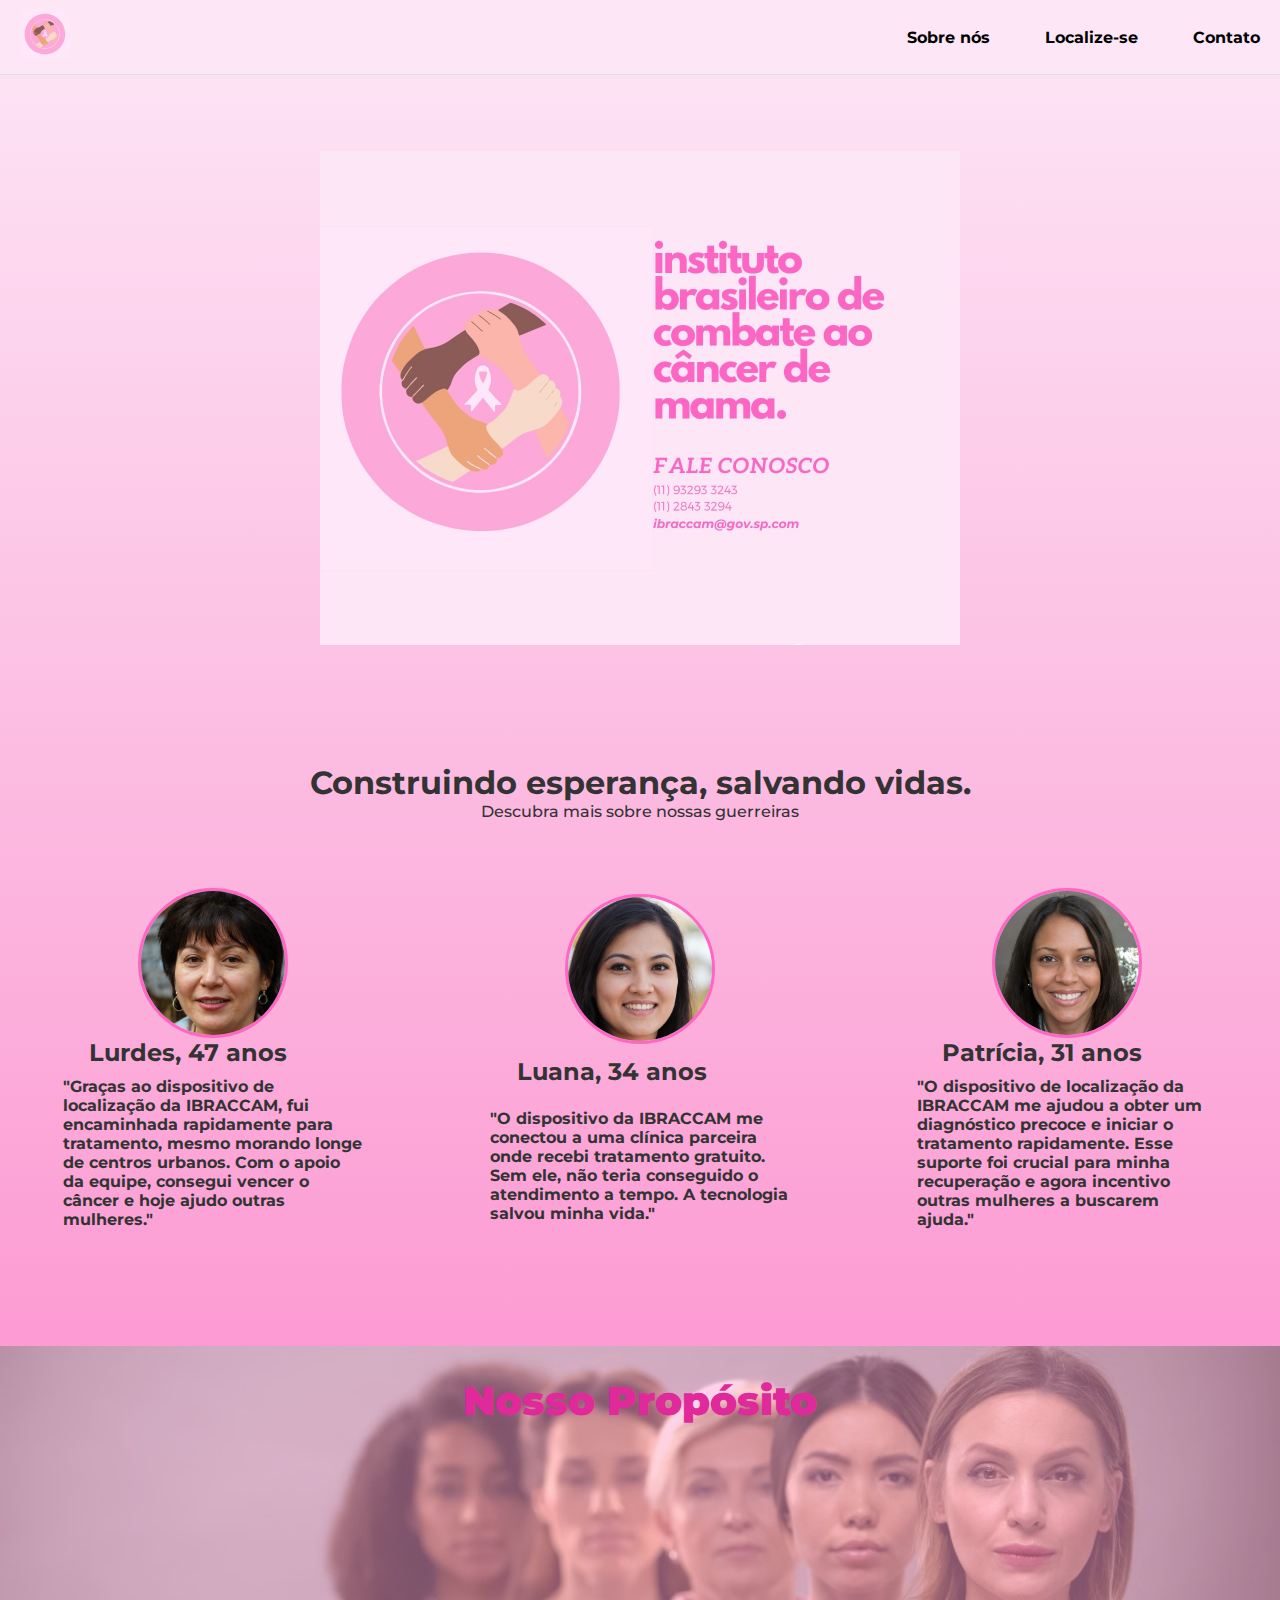
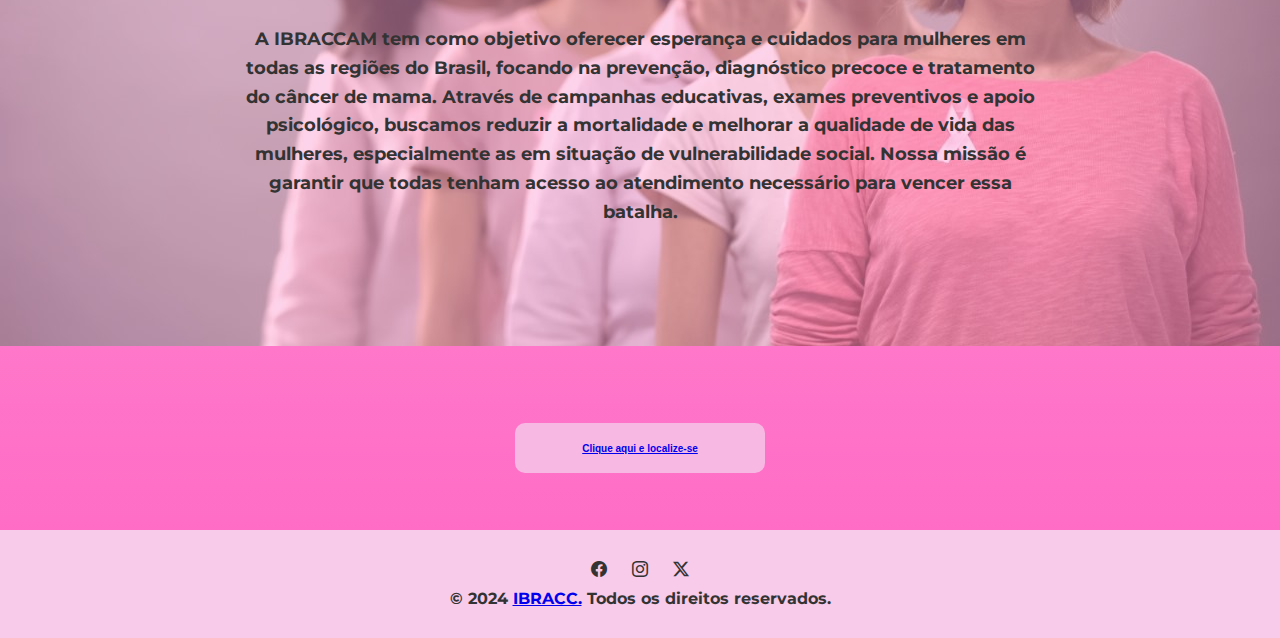
==== index.html @ c4610cc7 "hehe falto o link" ====
<!DOCTYPE html>
<html lang="pt-BR">
<head>
    <meta charset="UTF-8">
    <meta name="viewport" content="width=device-width, initial-scale=1.0">
    <title>IBRACCAM</title>

    <!--link pra fav icon do site-->
    <link rel="icon" type="image/x-icon" href="fotos e imagens/ibraccamico.ico">
    <link href="https://fonts.googleapis.com/css2?family=Montserrat:wght@400;700&display=swap" rel="stylesheet">

    <link rel="stylesheet" href="style.css">
    <!--esse stylesheet e pra colocar fotos das reder sociais ok? se nao quiser mexer blz-->
    <link rel="stylesheet" href="https://cdn.jsdelivr.net/npm/bootstrap-icons@1.11.3/font/bootstrap-icons.min.css">
</head>
<body>
    <header>
      <div class="header-container">
        <div class="logo">
            <a href="index.html"><img src="fotos e imagens/logocalabreso.svg" alt="Logo"></a>
        </div>
      <nav>
        <ul class="menu">
          <li><a href="#">Sobre nós</a> </li>
          
          <li><a href="#">Localize-se</a> </li>
         
          <li><a href="#">Contato</a> </li>
        </ul>
      </nav>
    </header>

    <!-- menu principal e slide de banner la -->
    <br><br><br><br>
    <section class="main-section">
        <div class="slider">
            <div class="slide">
                
                    <img src="fotos e imagens/slide1.png" alt="Slide1">
                
                   
                    <!-- oq isso faz joh? resp: é o texto escondido la nego, tem que mexer nele -->
                      <h1 class="ibraccam-text">
                        A IBRACCAM - Instituto Brasileiro de Combate ao Câncer de Mama - é uma instituição sem fins lucrativos que 
                        se dedica à prevenção, diagnóstico precoce, tratamento e conscientização sobre o câncer de mama no Brasil. 
                        O instituto tem como principal objetivo ampliar o acesso a informações e cuidados de saúde para mulheres 
                        em todas as regiões do país, especialmente aquelas em situação de vulnerabilidade social. Através de campanhas educativas, 
                        exames preventivos e apoio psicológico, o IBRACCAM busca reduzir a mortalidade e melhorar a qualidade de vida das mulheres afetadas pela doença.
                      </h1>
                      

                </div>

                 <!--setinha do slider acima -->
                <div class="seta">
                   <a href="#">
                  <img src="fotos e imagens/seta2.png" alt="arrow1" class="direita">
                  <img src="fotos e imagens/seta1.png" alt="arrow2" class="esquerda">
                  </a>  
              </div>

            </div>
            
        </div>
    </section>
   
    


    <br><br><br><br>
                    <section>
                        <br><br>
                    <strong><h1><center>Construindo esperança, salvando vidas.</center></h1></strong>
                         <center><p style="font-weight: 500; font-size: 16px;">Descubra mais sobre nossas guerreiras</p></center>
                    <br><br><br>
                   <div class="guerreiras">
                        <div class="guerreiras">
                            <img src="fotos e imagens/alguem1.png" alt="alg1">
                            <strong><h1>Lurdes, 47 anos</h1></strong><br>
                            <p>"Graças ao dispositivo de localização da IBRACCAM, fui encaminhada rapidamente para tratamento, mesmo morando longe de centros urbanos. Com o apoio da equipe, consegui vencer o câncer e hoje ajudo outras mulheres."</p>
                          </div>
                          <div class="guerreiras">
                            <img src="fotos e imagens/alguem2.png" alt="alg2">
                            <strong><h1>Luana, 34 anos</h1></strong><br>
                            <p>"O dispositivo da IBRACCAM me conectou a uma clínica parceira onde recebi tratamento gratuito. Sem ele, não teria conseguido o atendimento a tempo. A tecnologia salvou minha vida."</p>
                          </div>
                            <div class="guerreiras">
                            <img src="fotos e imagens/alguem3.png" alt="alg3">
                            <strong><h1>Patrícia, 31 anos</h1></strong><br>
                            <p>"O dispositivo de localização da IBRACCAM me ajudou a obter um diagnóstico precoce e iniciar o tratamento rapidamente. Esse suporte foi crucial para minha recuperação e agora incentivo outras mulheres a buscarem ajuda."</p>
                          </div>
                        </div>
                      </div>
           
               
            <!-- se quiser botar mais coisa aqui suave--> 
        </div>
    </section>
    <br><br><br>
  
    <!--oq isso faz joh? resp: nada é pra ser um texto que ficaria la embaixo no rodape so q eu nao mexi nele -->
    <section class="about-section">
      <h1><strong> Nosso Propósito</strong></h1> 
      <p>A IBRACCAM tem como objetivo oferecer esperança e cuidados para mulheres em todas as regiões do Brasil, focando na prevenção, diagnóstico precoce e tratamento do câncer de mama. Através de campanhas educativas, exames preventivos e apoio psicológico, buscamos reduzir a mortalidade e melhorar a qualidade de vida das mulheres, especialmente as em situação de vulnerabilidade social. Nossa missão é garantir que todas tenham acesso ao atendimento necessário para vencer essa batalha. </p>
 
 
    </section>

  <br><br><br>

  <section>

    <div class="cta-container">
      <button class="cta-button"><a href="#">Clique aqui e localize-se</a> </button>
      </div>
  </div>

  </section>

  <br><br><br>

    <!-- rodape -->
    <footer>
        <div class="social-media">
            <a href="https://www.facebook.com"><i class="bi bi-facebook"></i></a>
            <a href="https://www.instagram.com"><i class="bi bi-instagram"></i></a>
            <a href="https://www.x.com"><i class="bi bi-twitter-x"></i></a>
        </div>
        <p>&copy; 2024 <a href="index.html">IBRACC.</a>  Todos os direitos reservados.</p>
    </footer>
</body>
</html>
---- style.css ----
/* Reset básico */
* {
    margin: 0;
    padding: 0;
    box-sizing: border-box;
}

body {
    font-family: 'Montserrat', sans-serif;
    background: linear-gradient(0deg,  #ff66c4,#fca8d8,#fde6f6);
    background-color: #f9f9f9;
    color: #333;
}
/*cabecalgo onde fica os coiso la de sobre nos o coiso la de cima*/
header {
    background-color: #fde6f6;
    border-bottom: 1px solid #e0e0e0;
    padding: 10px 20px;
}

.header-container {
    display: flex;
    justify-content: space-between;
    align-items: center;
}
/*logo ne carai*/
.logo img {
    max-width: 50px;
}
/*aqui e foto das muie*/
.guerreiras {
    display: flex;
    justify-content: space-around;
    flex-wrap: wrap;
    margin-bottom: 50px;
}

.guerreiras div {
    display: flex;
    align-items: center;
    text-align: left;
    max-width: 300px;
    margin: 10px;
}

.guerreiras img {
    max-width: 150px;
    height: 150px; 
    object-fit: cover;
    border-radius: 50%; /* bordinha redonda aquela pique foto do dc*/
    border: 3px solid #ff66c4; /* cor da borda lindas*/
}

.guerreiras p {
    /* cor do texto e tamanho*/
    font-weight: 700;
    margin-top: 10px;
    font-size: 16px;
    color: #333;
}

.guerreiras h1 {
    margin: 0;
    font-size: 1.5em;
}

nav ul {
    list-style: none;
    display: flex;
    gap: 55px;
}

nav ul li a {
    text-decoration: none;
    color: black;
    font-weight: bold;
}

nav ul li a:hover { /*baguio de passar o mouse por cima*/
    color: #ff66c4;
    transition: opacity 0.50s ease-in-out, visibility 0.35s ease-in-out;
}
/*quem somos nos buttom*/
.QSMS-button {
    background-color: #ff4081;
    color: #fff;
    padding: 10px 15px;
    border-radius: 20px;
    text-decoration: none;
    font-weight: bold;
}

.QSMS-button:hover {
    background-color: #e0356b;
}
/*secao principal*/
.main-section {
    position: relative;
    text-align: center;
}
/*aqui é os coiso daquele banner*/
.slider {
    max-width: 100%;
    position: relative;
    overflow: hidden;
}

.slide {
    position: relative;
}

.slide img {
    width: 50%;
    height: absolute;
}

.slide-text {
    position: absolute;
    top: 50%;
    left: 50%;
    transform: translate(-50%, -50%);
    color: #fff;
    text-align: center;
}

.slide-text h1 {
    font-size: 48px;
    line-height: 1.2;
}
/*aqui e um botao que eu n sei mto bem oq fazer

atualizacao: pensei em fazer o mapa do coiso aqui, oq vcs acham?
*/
.cta-container {
    display: flex;
    flex-direction: column;
    justify-content: center;
    align-items: center;
    margin-top: 20px;
}

.cta-button {     /*so centralizei o botao e o mapa pq tava dando nos nervo ja fi*/
    background-color: #f7b8e4;
    color: #ff66c4;
    padding: 10px 20px;
    border: none;
    border-radius: 10px;
    cursor: pointer;
    transition: all 0.6s ease; 
    width: 250px; 
    height: 50px;
    text-align: center; 
    font-weight: 700;
    font-size: 10px;
}

.map-area {
    opacity: 0;
    visibility: hidden; /*usado pa dexa o mapa escondido e invisivel com a opacity no 0*/
    margin-top: 10px;
    transition: opacity 0.6s ease; /* Transição suave para a área do mapa */
    /*n tava tao suanve e mudei pra 0.6*/
}

.cta-button:hover + .map-area {
    opacity: 1;
    visibility: visible;
}

.map-area iframe { /*tamanho do mapa*/
     width: 300px;
    height: 200px; 
}


/* aqui é o sobre */
.about-section {
    background-image: url('fotos e imagens/fundo2.jpg'); 
    background-size: cover; 
    background-position: center; 
    background-repeat: no-repeat; 
    padding: 80px 20px;
    color: #333; 
    font-weight: 700;
    text-align: center;
    width: 100vw; 
    height: 600px;
    box-sizing: border-box; 
}

.about-section h1 {
    font-size: 2.5em; 
    margin-top: -50px;  
    color: #e02a9b; 
}

.about-section p {
    max-width: 800px; 
    margin: 0 auto; 
    font-size: 18px;
    line-height: 1.6; 
    margin-top: 200px; 
}

/*rodape*/
footer {
    background-color:  #f7cbe9;
    color: #333;
    text-align: center;
    padding: 30px;
    font-weight: bold;
}

footer .social-media a  { /*usei os icons do bootstrap*/
    color: #333;
    width: 30px;
    margin: 0 10px;
    transition: color 0.6s; /*o tempinho da mudanca de cor do icon*/
}

footer .social-media a:hover { /*baguio de passar o mouse por cima*/
    color: #ff66c4;

    }
    
footer p {
    margin-top: 10px;
}
.submenu {
    opacity: 0;
    visibility: hidden;
    transition: opacity 0.50s ease-in-out, visibility 0.35s ease-in-out;
    
    
  }
  
  .menu li:hover .submenu {
    opacity: 10;
    visibility: visible;
  }
  
  /*aqui é o texto escondido*/
.ibraccam-text {
    opacity: 0;
    visibility: hidden;
    transition: opacity 0.50s ease-in-out, visibility 0.5s ease-in-out;
    background-color:  #fde6f6;
    color: #ff66c4; 
    padding: 30px;
    position: absolute;
    bottom: 10%;
    left: 50%;
    transform: translateX(-50%);
    width: 50%;
    text-align: center;
}

/* aqui é pra quadno passar o mouse por cimna ele fazer o coiso aparecer*/
.slider:hover .ibraccam-text {
    opacity: 1;
    visibility: visible;
}


/*setinha build*/
.esquerda {
width: 70px;
position: absolute;
right: 0px;
bottom: 40%;
opacity: 0;
transition: right 0.80s;
}
.direita {
    width: 70px;
position: absolute;
left: 0px;
bottom: 40%;
opacity: 0;
transition: left 0.80s;
}

.slider:hover .esquerda {
right: 170px;
opacity: 1;
}

.slider:hover .direita {
    left: 170px;
    opacity: 1;
    }
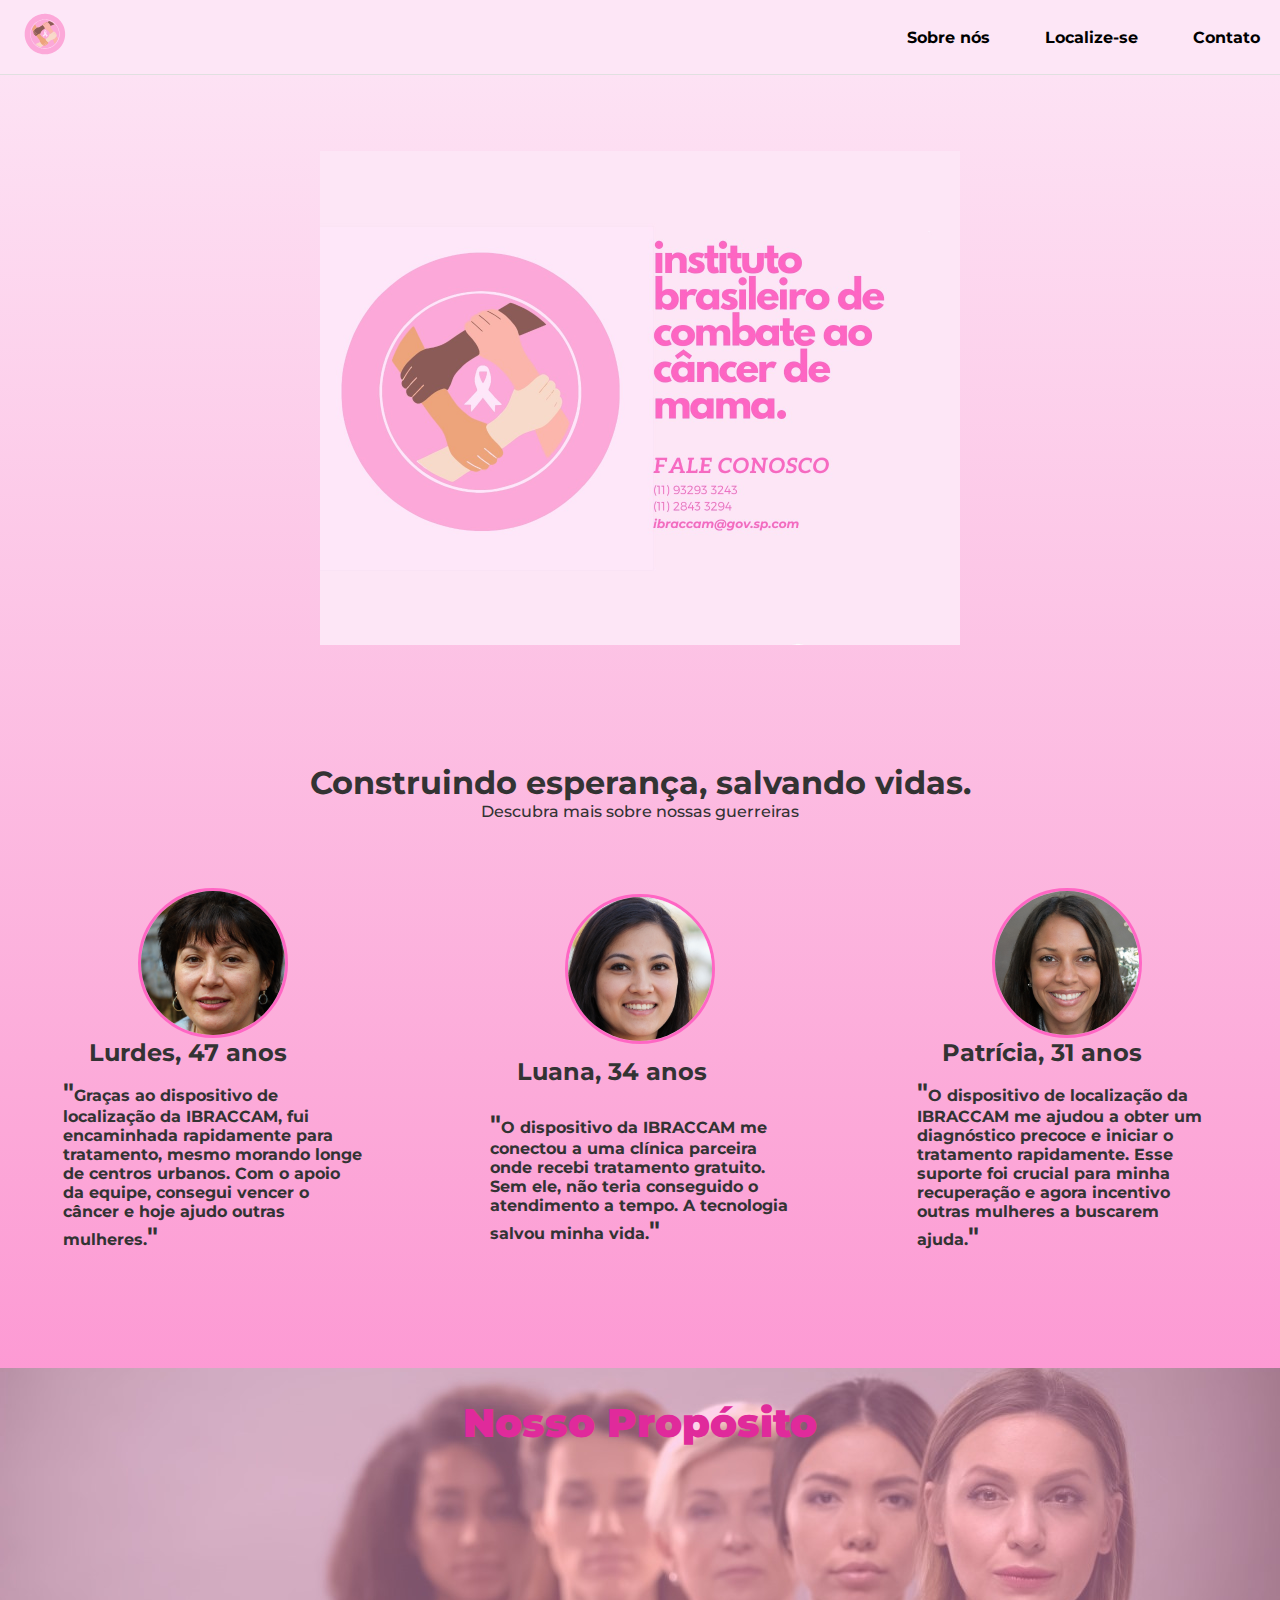
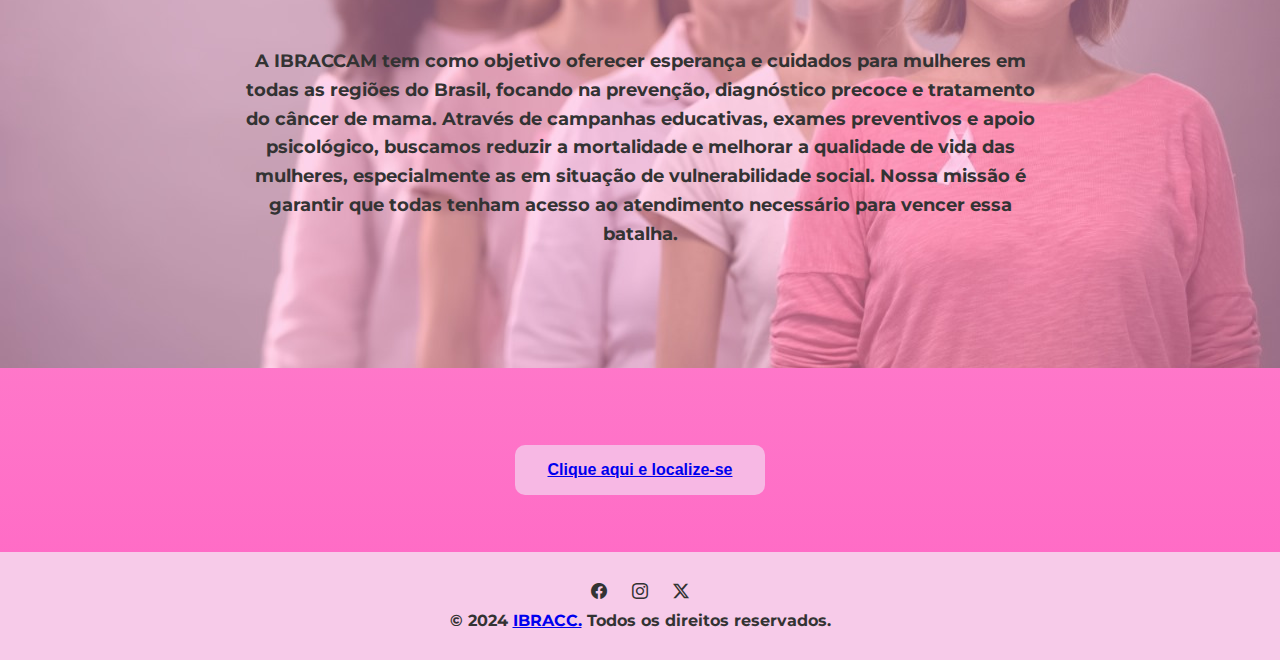
==== commit ffbba7fb: "update" ====
--- a/index.html
+++ b/index.html
@@ -77,17 +77,17 @@
                         <div class="guerreiras">
                             <img src="fotos e imagens/alguem1.png" alt="alg1">
                             <strong><h1>Lurdes, 47 anos</h1></strong><br>
-                            <p>"Graças ao dispositivo de localização da IBRACCAM, fui encaminhada rapidamente para tratamento, mesmo morando longe de centros urbanos. Com o apoio da equipe, consegui vencer o câncer e hoje ajudo outras mulheres."</p>
+                            <p><span class="aspas">"</span>Graças ao dispositivo de localização da IBRACCAM, fui encaminhada rapidamente para tratamento, mesmo morando longe de centros urbanos. Com o apoio da equipe, consegui vencer o câncer e hoje ajudo outras mulheres.<span class="aspas">"</span></p>
                           </div>
                           <div class="guerreiras">
                             <img src="fotos e imagens/alguem2.png" alt="alg2">
                             <strong><h1>Luana, 34 anos</h1></strong><br>
-                            <p>"O dispositivo da IBRACCAM me conectou a uma clínica parceira onde recebi tratamento gratuito. Sem ele, não teria conseguido o atendimento a tempo. A tecnologia salvou minha vida."</p>
+                            <p><span class="aspas">"</span>O dispositivo da IBRACCAM me conectou a uma clínica parceira onde recebi tratamento gratuito. Sem ele, não teria conseguido o atendimento a tempo. A tecnologia salvou minha vida.<span class="aspas">"</span></p>
                           </div>
                             <div class="guerreiras">
                             <img src="fotos e imagens/alguem3.png" alt="alg3">
                             <strong><h1>Patrícia, 31 anos</h1></strong><br>
-                            <p>"O dispositivo de localização da IBRACCAM me ajudou a obter um diagnóstico precoce e iniciar o tratamento rapidamente. Esse suporte foi crucial para minha recuperação e agora incentivo outras mulheres a buscarem ajuda."</p>
+                            <p><span class="aspas">"</span>O dispositivo de localização da IBRACCAM me ajudou a obter um diagnóstico precoce e iniciar o tratamento rapidamente. Esse suporte foi crucial para minha recuperação e agora incentivo outras mulheres a buscarem ajuda.<span class="aspas">"</span></p>
                           </div>
                         </div>
                       </div>
@@ -111,7 +111,7 @@
   <section>
 
     <div class="cta-container">
-      <button class="cta-button"><a href="#">Clique aqui e localize-se</a> </button>
+      <button class="cta-button"><a href="localizese.html">Clique aqui e localize-se</a> </button>
       </div>
   </div>
 
--- a/style.css
+++ b/style.css
@@ -57,6 +57,7 @@
     margin-top: 10px;
     font-size: 16px;
     color: #333;
+    
 }
 
 .guerreiras h1 {
@@ -137,6 +138,11 @@
     justify-content: center;
     align-items: center;
     margin-top: 20px;
+}
+
+/*aspas caralho*/
+.aspas {
+    font-size: 25px;
 }
 
 .cta-button {     /*so centralizei o botao e o mapa pq tava dando nos nervo ja fi*/
@@ -151,7 +157,7 @@
     height: 50px;
     text-align: center; 
     font-weight: 700;
-    font-size: 10px;
+    font-size: 16px;
 }
 
 .map-area {
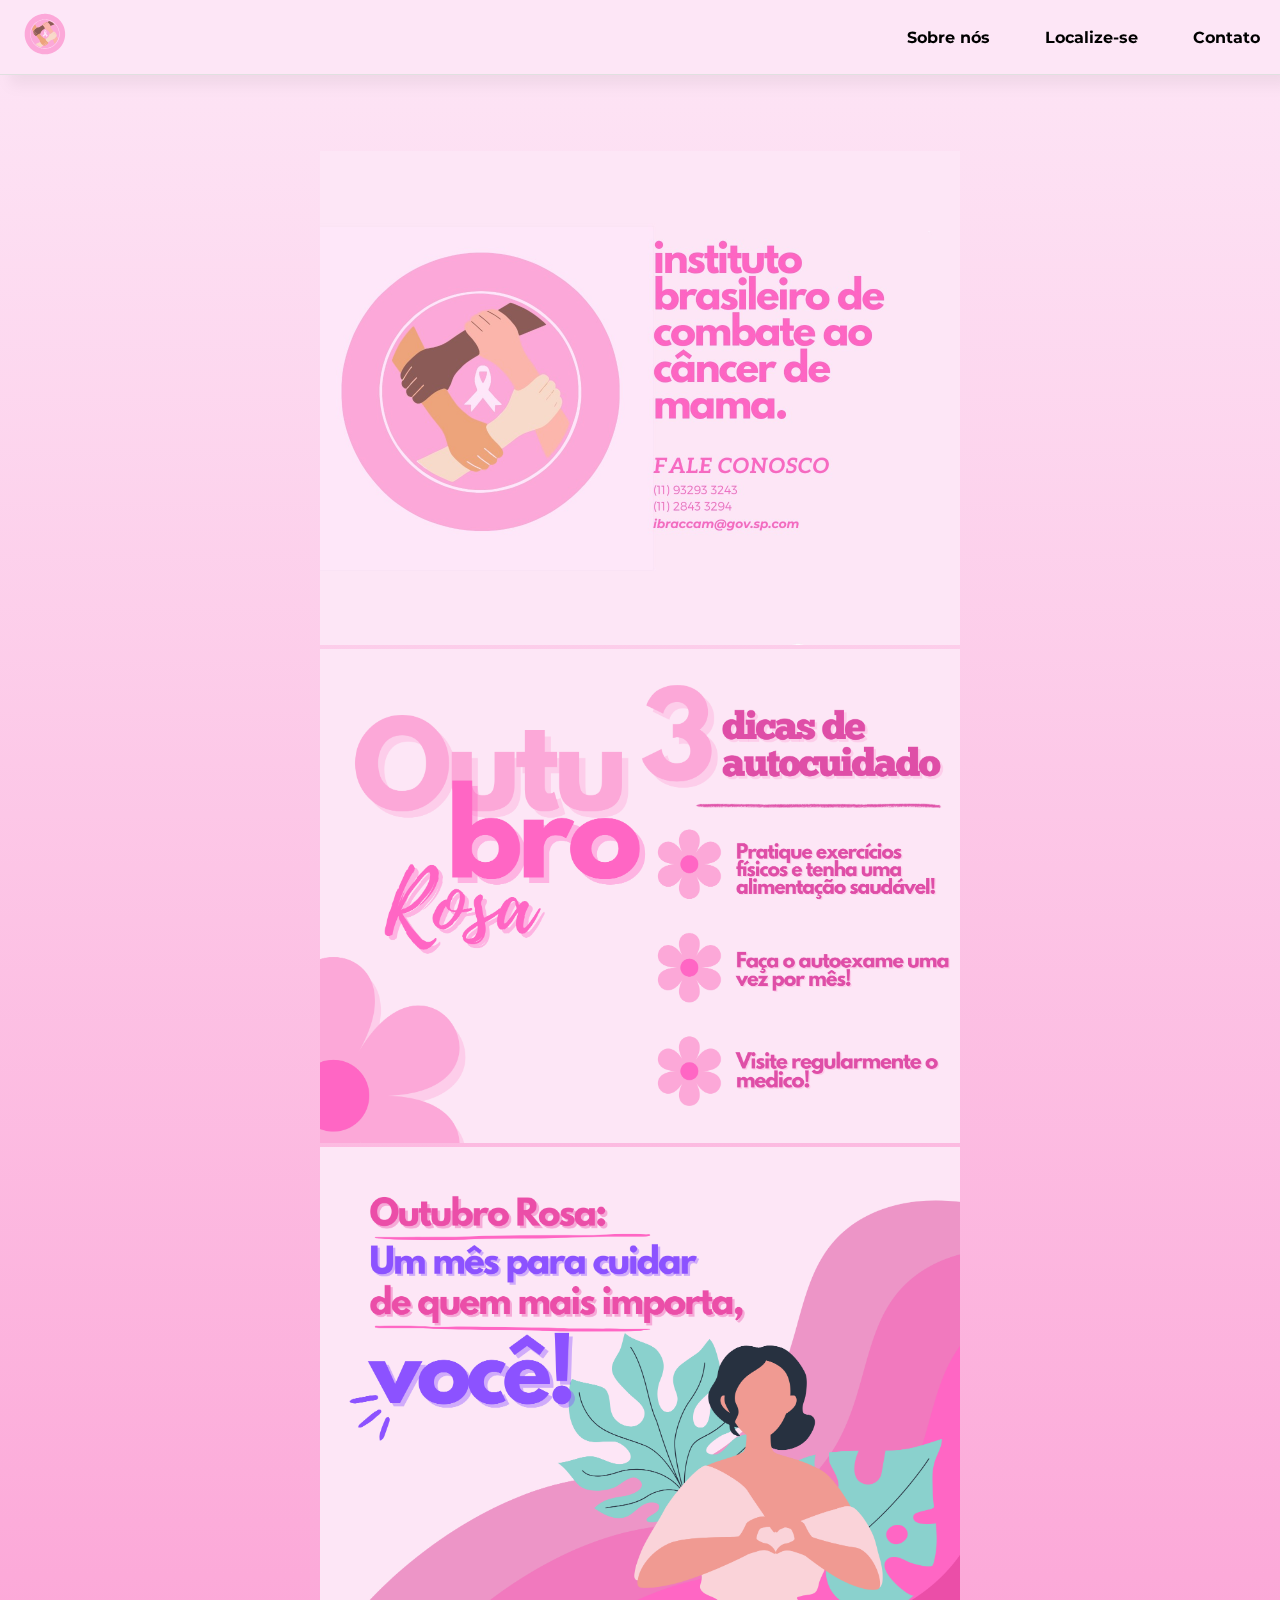
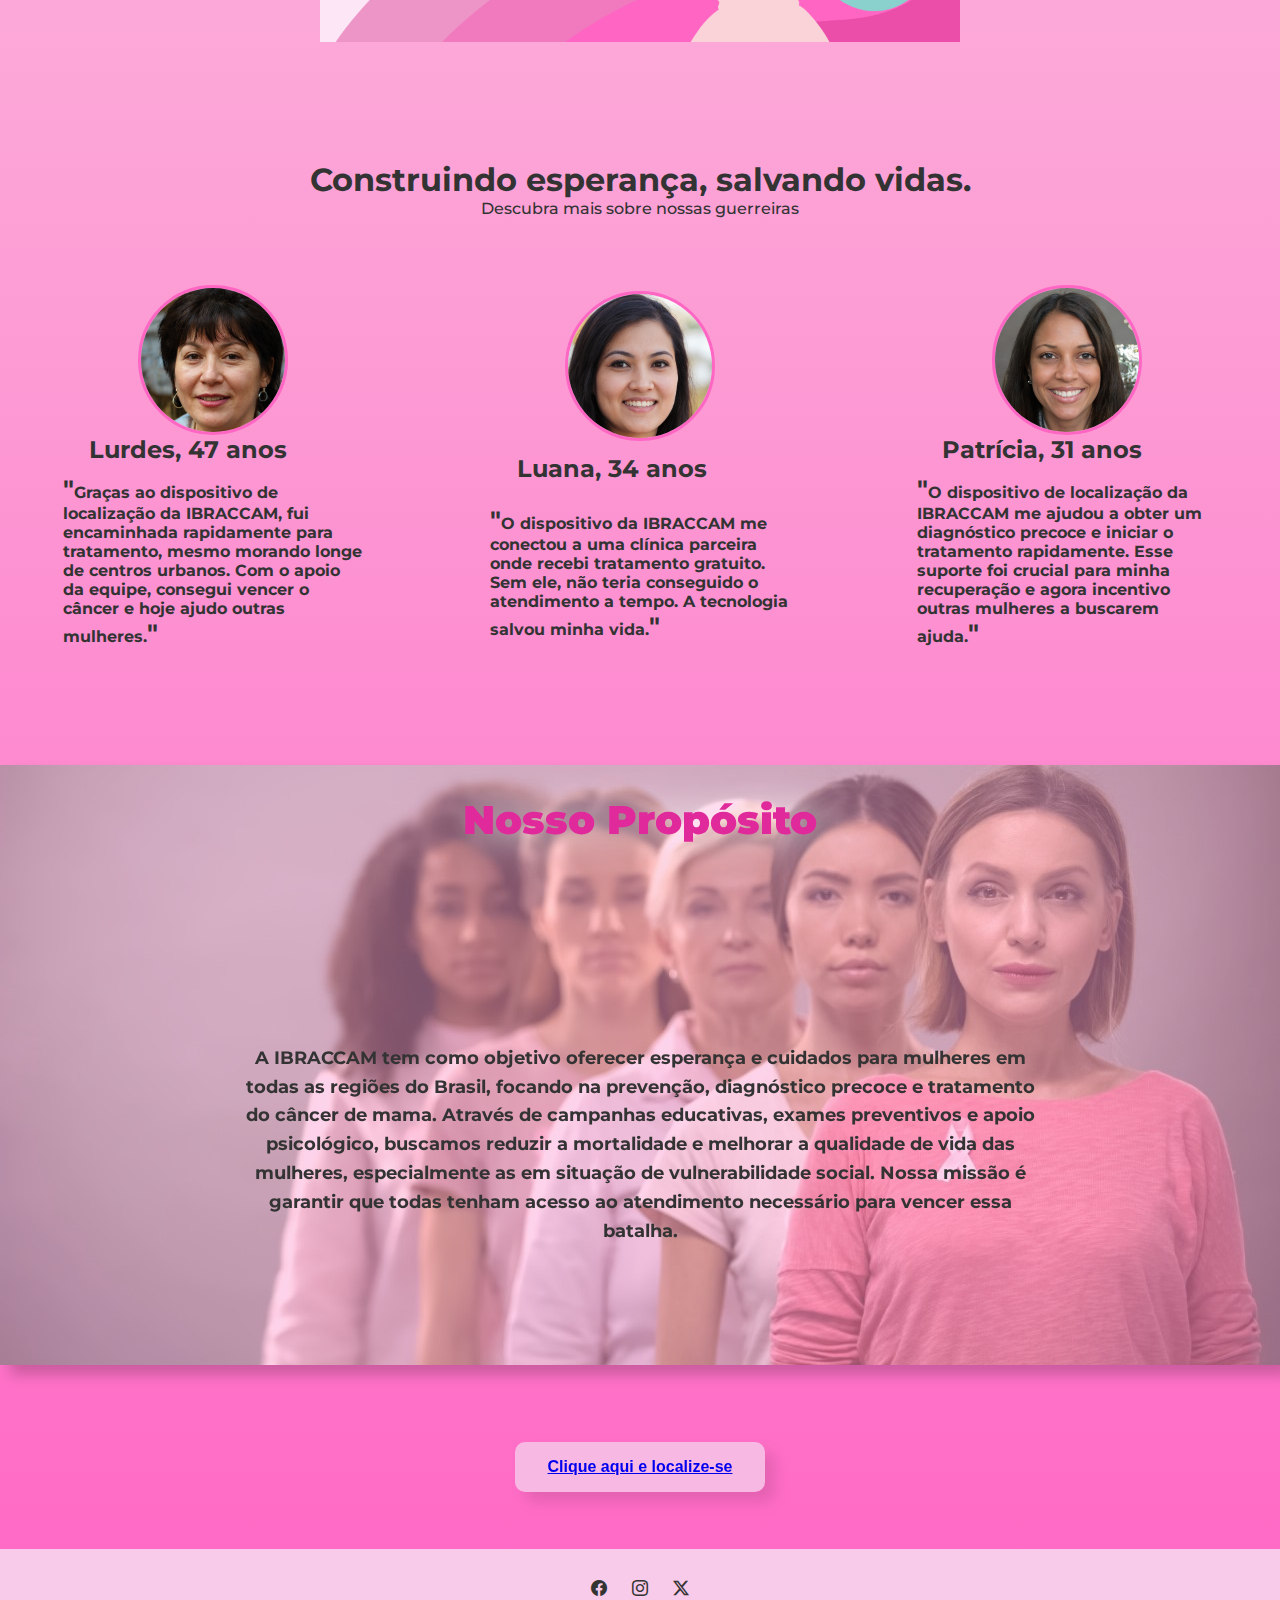
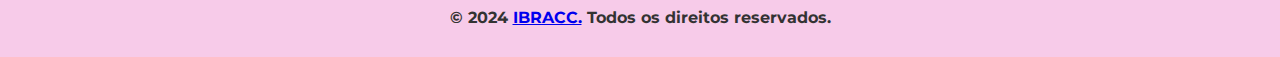
==== commit 9be340af: "mudancas" ====
--- a/index.html
+++ b/index.html
@@ -36,9 +36,10 @@
         <div class="slider">
             <div class="slide">
                 
-                    <img src="fotos e imagens/slide1.png" alt="Slide1">
-                
-                   
+                    <img src="fotos e imagens/slide1.png" alt="Slide1" class="slideeeee">
+                    <img src="fotos e imagens/autocuidado.png" alt="Slide2" class="slideeeee">
+                    <img src="fotos e imagens/sobre noia.png" alt="Slide3" class="slideeeee">
+
                     <!-- oq isso faz joh? resp: é o texto escondido la nego, tem que mexer nele -->
                       <h1 class="ibraccam-text">
                         A IBRACCAM - Instituto Brasileiro de Combate ao Câncer de Mama - é uma instituição sem fins lucrativos que 
@@ -54,8 +55,8 @@
                  <!--setinha do slider acima -->
                 <div class="seta">
                    <a href="#">
-                  <img src="fotos e imagens/seta2.png" alt="arrow1" class="direita">
-                  <img src="fotos e imagens/seta1.png" alt="arrow2" class="esquerda">
+                  <img src="fotos e imagens/6_Sem_Titulo_20241021211901.png" alt="arrow1" class="direita">
+                  <img src="fotos e imagens/6_Sem_Titulo_20241021211858.png" alt="arrow2" class="esquerda">
                   </a>  
               </div>
 
@@ -100,7 +101,7 @@
   
     <!--oq isso faz joh? resp: nada é pra ser um texto que ficaria la embaixo no rodape so q eu nao mexi nele -->
     <section class="about-section">
-      <h1><strong> Nosso Propósito</strong></h1> 
+      <h1><strong> <span class="proposito">Nosso Propósito</span></strong></h1> 
       <p>A IBRACCAM tem como objetivo oferecer esperança e cuidados para mulheres em todas as regiões do Brasil, focando na prevenção, diagnóstico precoce e tratamento do câncer de mama. Através de campanhas educativas, exames preventivos e apoio psicológico, buscamos reduzir a mortalidade e melhorar a qualidade de vida das mulheres, especialmente as em situação de vulnerabilidade social. Nossa missão é garantir que todas tenham acesso ao atendimento necessário para vencer essa batalha. </p>
  
  
@@ -128,6 +129,8 @@
         </div>
         <p>&copy; 2024 <a href="index.html">IBRACC.</a>  Todos os direitos reservados.</p>
     </footer>
+
+    <script src="main.js"></script>
 </body>
 </html>
 
--- a/style.css
+++ b/style.css
@@ -16,6 +16,8 @@
     background-color: #fde6f6;
     border-bottom: 1px solid #e0e0e0;
     padding: 10px 20px;
+    filter: drop-shadow(10px 10px 7px rgba(0, 0, 0, 0.05));
+
 }
 
 .header-container {
@@ -115,6 +117,7 @@
     height: absolute;
 }
 
+
 .slide-text {
     position: absolute;
     top: 50%;
@@ -138,6 +141,7 @@
     justify-content: center;
     align-items: center;
     margin-top: 20px;
+    filter: drop-shadow(10px 10px 7px rgba(0, 0, 0, 0.1));
 }
 
 /*aspas caralho*/
@@ -192,8 +196,12 @@
     width: 100vw; 
     height: 600px;
     box-sizing: border-box; 
-}
-
+    filter: drop-shadow(10px 10px 7px rgba(0, 0, 0, 0.2));
+   
+}
+.proposito {
+    filter: drop-shadow(10px 0px 20px rgb(255, 255, 255, 10));
+}
 .about-section h1 {
     font-size: 2.5em; 
     margin-top: -50px;  
@@ -275,7 +283,8 @@
 right: 0px;
 bottom: 40%;
 opacity: 0;
-transition: right 0.80s;
+transition: right 0.80s, opacity 0.80s, color 0.50s;
+filter: drop-shadow(10px 10px 7px rgba(0, 0, 0, 0.5));
 }
 .direita {
     width: 70px;
@@ -283,17 +292,24 @@
 left: 0px;
 bottom: 40%;
 opacity: 0;
-transition: left 0.80s;
+transition: left 0.80s, opacity 0.80s, color 0.50s;
+filter: drop-shadow(10px 10px 7px rgba(0, 0, 0, 0.5));
 }
 
 .slider:hover .esquerda {
 right: 170px;
 opacity: 1;
+
+
 }
 
 .slider:hover .direita {
     left: 170px;
     opacity: 1;
+    
     }
 
-    
+.main-section .slider .slide .seta .esquerda:hover, .direita:hover {
+color: #ff66c4;
+}           /* n ta funfando */
+
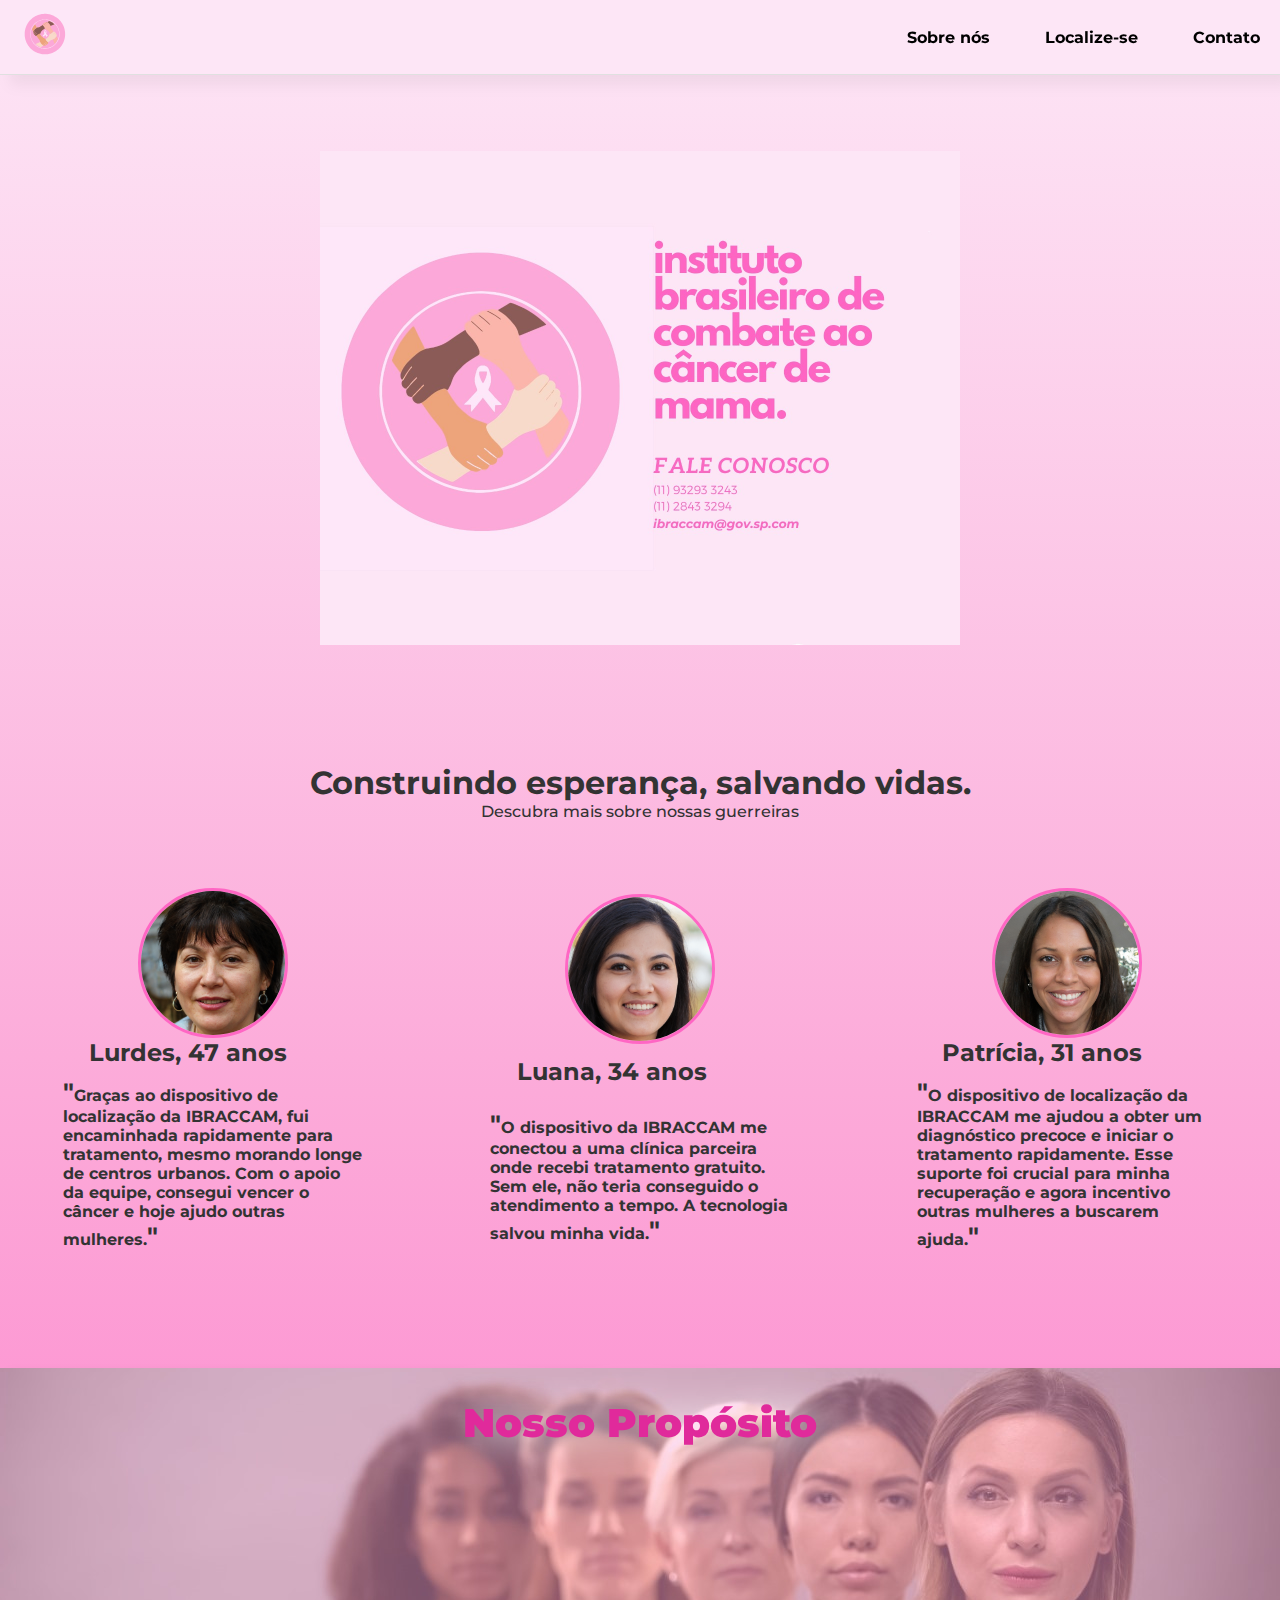
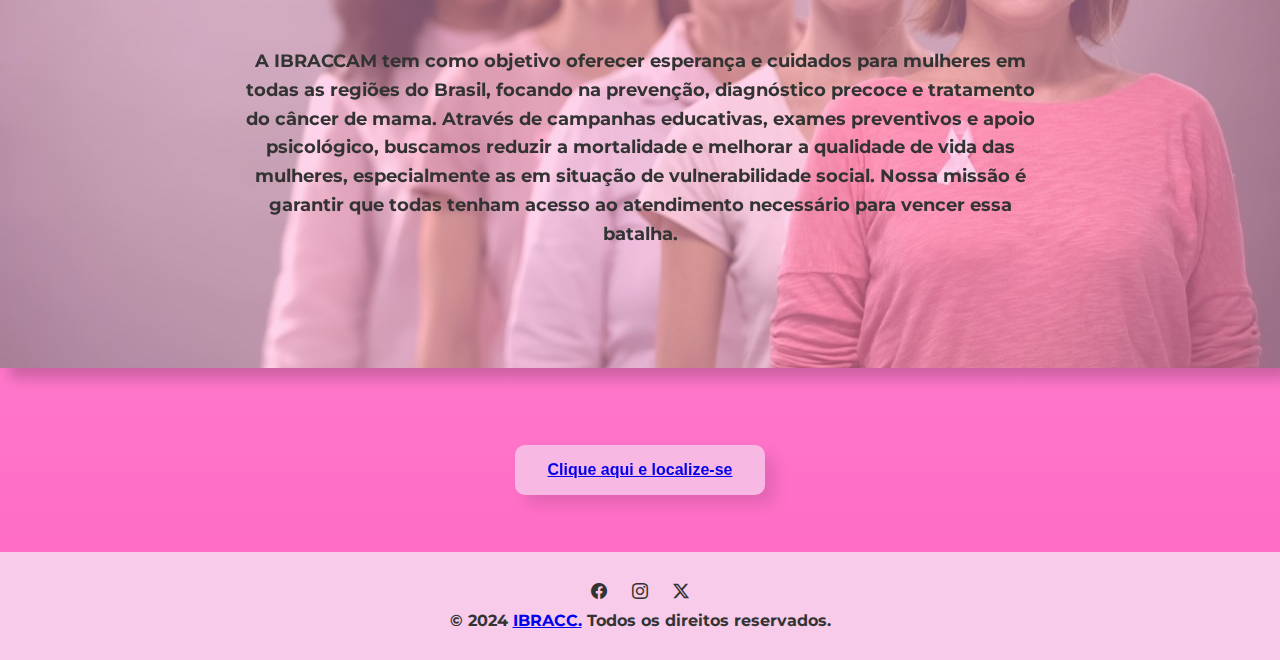
==== commit 9564231a: "minhas costasaaaaaaaa" ====
--- a/index.html
+++ b/index.html
@@ -23,7 +23,7 @@
         <ul class="menu">
           <li><a href="#">Sobre nós</a> </li>
           
-          <li><a href="#">Localize-se</a> </li>
+          <li><a href="localizese.html">Localize-se</a> </li>
          
           <li><a href="#">Contato</a> </li>
         </ul>
@@ -37,8 +37,7 @@
             <div class="slide">
                 
                     <img src="fotos e imagens/slide1.png" alt="Slide1" class="slideeeee">
-                    <img src="fotos e imagens/autocuidado.png" alt="Slide2" class="slideeeee">
-                    <img src="fotos e imagens/sobre noia.png" alt="Slide3" class="slideeeee">
+                    
 
                     <!-- oq isso faz joh? resp: é o texto escondido la nego, tem que mexer nele -->
                       <h1 class="ibraccam-text">
@@ -54,10 +53,11 @@
 
                  <!--setinha do slider acima -->
                 <div class="seta">
-                   <a href="#">
-                  <img src="fotos e imagens/6_Sem_Titulo_20241021211901.png" alt="arrow1" class="direita">
-                  <img src="fotos e imagens/6_Sem_Titulo_20241021211858.png" alt="arrow2" class="esquerda">
-                  </a>  
+                   <a href="slide2.html">
+                  <img src="fotos e imagens/6_Sem_Titulo_20241021211901.png" alt="arrow1" class="direita"> </a> 
+                  <a href="slide3.html">
+                  <img src="fotos e imagens/6_Sem_Titulo_20241021211858.png" alt="arrow2" class="esquerda"></a>
+                   
               </div>
 
             </div>
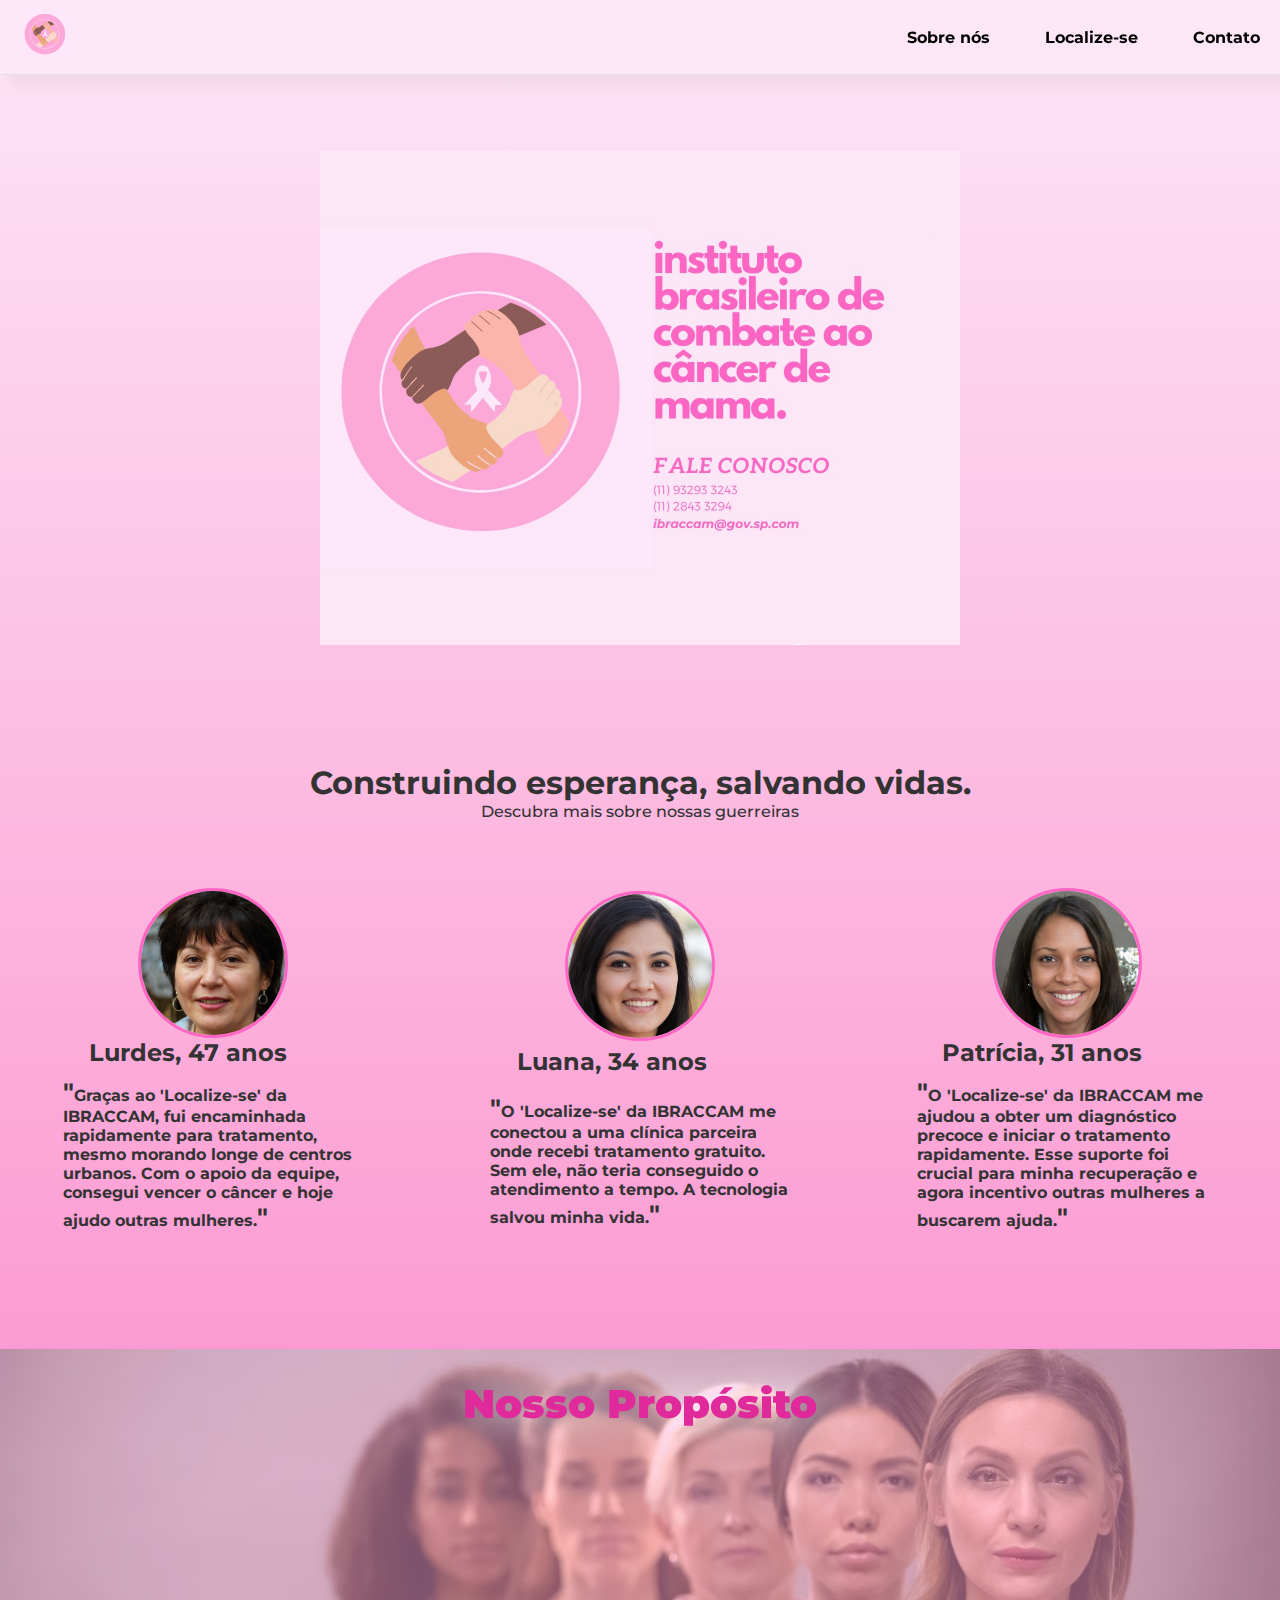
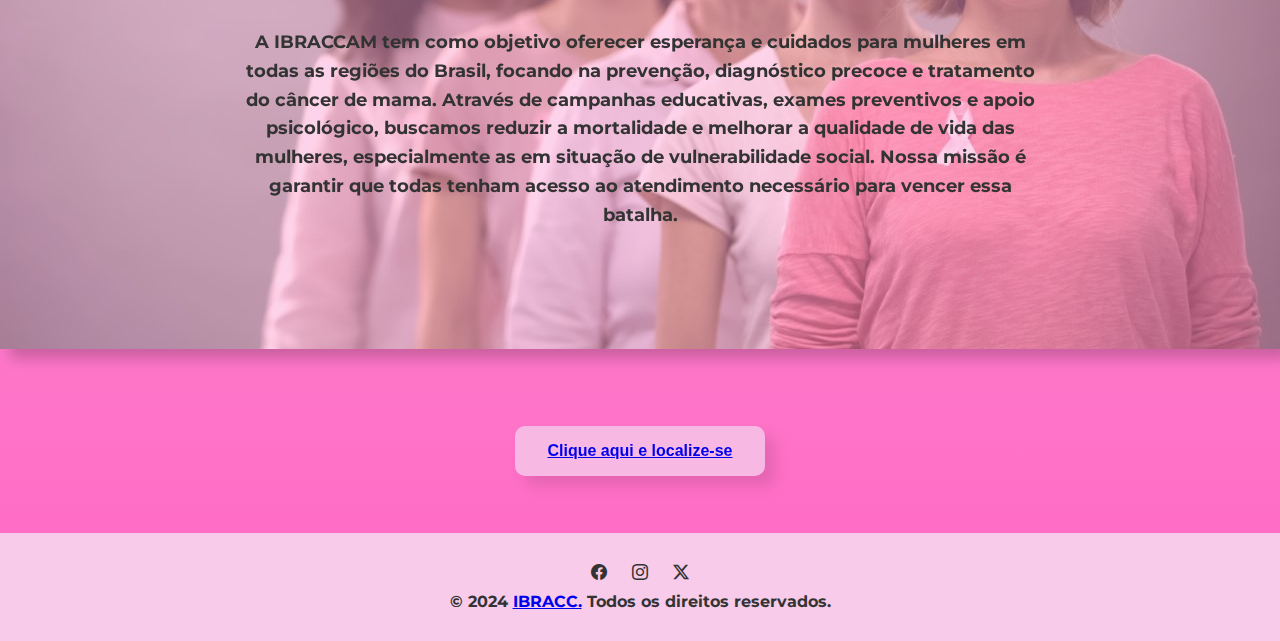
==== commit ef33a393: "Add files via upload" ====
--- a/index.html
+++ b/index.html
@@ -3,7 +3,7 @@
 <head>
     <meta charset="UTF-8">
     <meta name="viewport" content="width=device-width, initial-scale=1.0">
-    <title>IBRACCAM</title>
+    <title>IBRACCAM - HOME</title>
 
     <!--link pra fav icon do site-->
     <link rel="icon" type="image/x-icon" href="fotos e imagens/ibraccamico.ico">
@@ -21,11 +21,11 @@
         </div>
       <nav>
         <ul class="menu">
-          <li><a href="#">Sobre nós</a> </li>
+          <li><a href="sobrenos.html">Sobre nós</a> </li>
           
           <li><a href="localizese.html">Localize-se</a> </li>
          
-          <li><a href="#">Contato</a> </li>
+          <li><a href="contato.html">Contato</a> </li>
         </ul>
       </nav>
     </header>
@@ -76,22 +76,22 @@
                     <br><br><br>
                    <div class="guerreiras">
                         <div class="guerreiras">
-                            <img src="fotos e imagens/alguem1.png" alt="alg1">
-                            <strong><h1>Lurdes, 47 anos</h1></strong><br>
-                            <p><span class="aspas">"</span>Graças ao dispositivo de localização da IBRACCAM, fui encaminhada rapidamente para tratamento, mesmo morando longe de centros urbanos. Com o apoio da equipe, consegui vencer o câncer e hoje ajudo outras mulheres.<span class="aspas">"</span></p>
-                          </div>
+                          <img src="fotos e imagens/alguem1.png" alt="alg1">
+                          <strong><h1>Lurdes, 47 anos</h1></strong><br>
+                          <p><span class="aspas">"</span>Graças ao 'Localize-se' da IBRACCAM, fui encaminhada rapidamente para tratamento, mesmo morando longe de centros urbanos. Com o apoio da equipe, consegui vencer o câncer e hoje ajudo outras mulheres.<span class="aspas">"</span></p>
+                        </div>
+                        <div class="guerreiras">
+                          <img src="fotos e imagens/alguem2.png" alt="alg2">
+                          <strong><h1>Luana, 34 anos</h1></strong><br>
+                          <p><span class="aspas">"</span>O 'Localize-se' da IBRACCAM me conectou a uma clínica parceira onde recebi tratamento gratuito. Sem ele, não teria conseguido o atendimento a tempo. A tecnologia salvou minha vida.<span class="aspas">"</span></p>
+                        </div>
                           <div class="guerreiras">
-                            <img src="fotos e imagens/alguem2.png" alt="alg2">
-                            <strong><h1>Luana, 34 anos</h1></strong><br>
-                            <p><span class="aspas">"</span>O dispositivo da IBRACCAM me conectou a uma clínica parceira onde recebi tratamento gratuito. Sem ele, não teria conseguido o atendimento a tempo. A tecnologia salvou minha vida.<span class="aspas">"</span></p>
-                          </div>
-                            <div class="guerreiras">
-                            <img src="fotos e imagens/alguem3.png" alt="alg3">
-                            <strong><h1>Patrícia, 31 anos</h1></strong><br>
-                            <p><span class="aspas">"</span>O dispositivo de localização da IBRACCAM me ajudou a obter um diagnóstico precoce e iniciar o tratamento rapidamente. Esse suporte foi crucial para minha recuperação e agora incentivo outras mulheres a buscarem ajuda.<span class="aspas">"</span></p>
-                          </div>
+                          <img src="fotos e imagens/alguem3.png" alt="alg3">
+                          <strong><h1>Patrícia, 31 anos</h1></strong><br>
+                          <p><span class="aspas">"</span>O 'Localize-se' da IBRACCAM me ajudou a obter um diagnóstico precoce e iniciar o tratamento rapidamente. Esse suporte foi crucial para minha recuperação e agora incentivo outras mulheres a buscarem ajuda.<span class="aspas">"</span></p>
                         </div>
                       </div>
+                    </div>
            
                
             <!-- se quiser botar mais coisa aqui suave--> 
--- a/style.css
+++ b/style.css
@@ -313,3 +313,47 @@
 color: #ff66c4;
 }           /* n ta funfando */
 
+.contact-section {
+    padding: 20px;
+    text-align: center;
+}
+
+.contact-section h1 {
+    font-size: 2.5em;
+    color: #333;
+}
+
+.contact-section p {
+    margin-bottom: 20px;
+}
+
+.contact-info {
+    display: flex;
+    flex-wrap: wrap;
+    justify-content: space-around;
+    margin-top: 20px;
+}
+
+.info-item {
+    max-width: 300px;
+    margin: 20px;
+    text-align: center;
+}
+
+.info-item h2 {
+    font-size: 1.5em;
+    color: #333;
+    margin-bottom: 10px;
+}
+
+.info-item p {
+    font-size: 1em;
+    color: #333;
+}
+
+.map-area1 iframe {
+    width: 100%;
+    height: 300px;
+    border: 0;
+    border-radius: 15px;
+}
